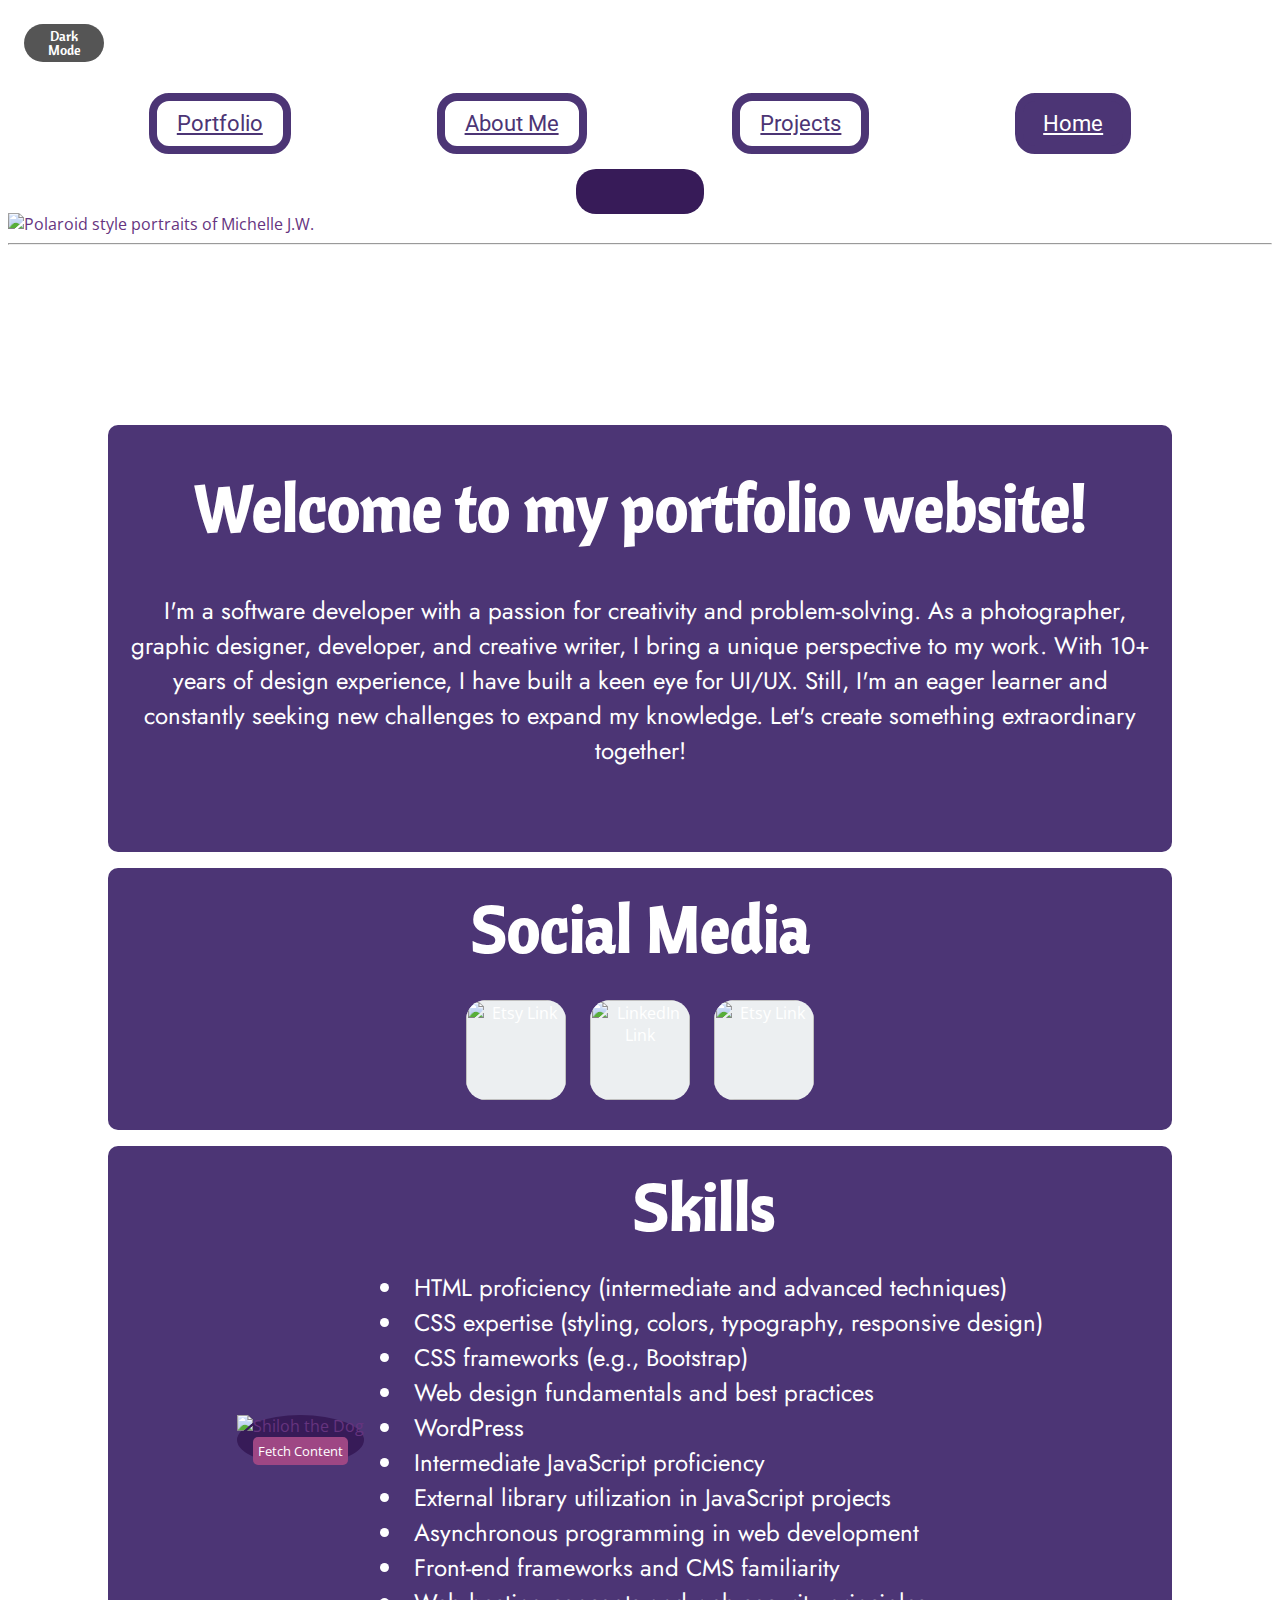
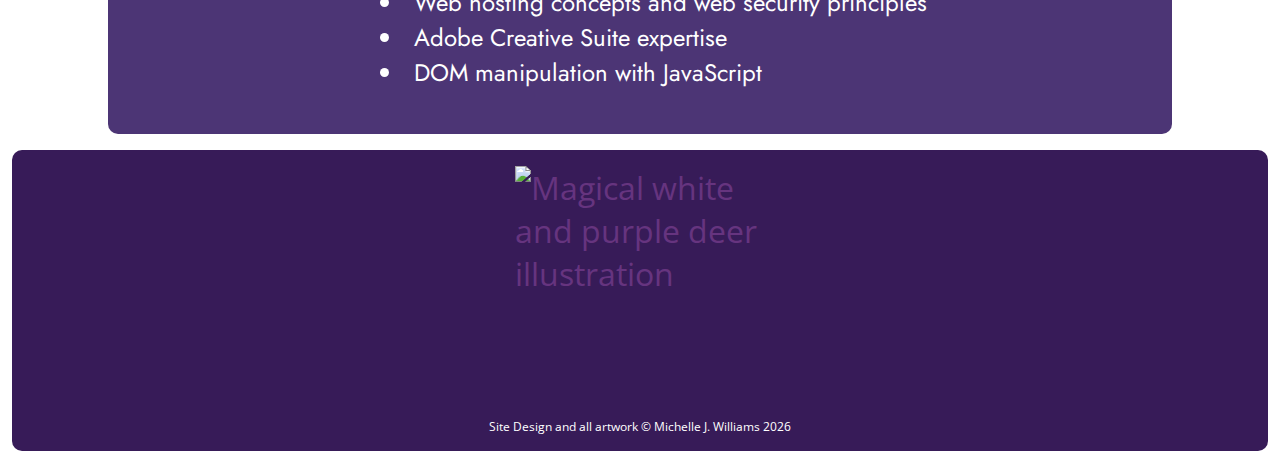
==== index.html @ 211bd22e "moved icons to folder + updated links" ====
<html>
<head>
  <title>Michelle J. Williams: Artistry & Design</title>
  <meta name="description" content="The diverse portfolio of Artist and Software Developer Michelle J. Williams.">
  
  <!-- CSS + Javascript -->
  
   <script src="./mywebsite/javascript/javascript.js"></script>
  <link rel="stylesheet" href="style.css">
  
<!-- Fonts -->

<link rel="preconnect" href="https://fonts.googleapis.com">
<link rel="preconnect" href="https://fonts.gstatic.com" crossorigin>
<link href="https://fonts.googleapis.com/css2?family=Cantora+One&family=Josefin+Sans:wght@500&family=Jost&family=Roboto:wght@500&family=Open+Sans:wght@500&family=Square+Peg&display=swap" rel="stylesheet">
<link href="https://fonts.googleapis.com/css2?family=Pacifico&display=swap" rel="stylesheet">

 <!-- Bootstrap-->

  <link href="https://cdn.jsdelivr.net/npm/bootstrap@5.3.0/dist/css/bootstrap.min.css" rel="stylesheet" integrity="sha384-9ndCyUaIbzAi2FUVXJi0CjmCapSmO7SnpJef0486qhLnuZ2cdeRhO02iuK6FUUVM" crossorigin="anonymous">
  
  <script src="https://cdn.jsdelivr.net/npm/bootstrap@5.3.0/dist/js/bootstrap.bundle.min.js" integrity="sha384-geWF76RCwLtnZ8qwWowPQNguL3RmwHVBC9FhGdlKrxdiJJigb/j/68SIy3Te4Bkz" crossorigin="anonymous"></script>
  
 <!-- Lodash -->
  
   <script src="https://cdn.jsdelivr.net/npm/lodash@4.17.21/lodash.min.js"></script>
  <script src="https://d3js.org/d3.v7.min.js"></script>

  <!--Favicon Links-->
<link rel="apple-touch-icon" sizes="180x180" href="/Icons/apple-touch-icon.png">
<link rel="icon" type="image/png" sizes="32x32" href="/Icons//favicon-32x32.png">
<link rel="icon" type="image/png" sizes="16x16" href="/Icons/favicon-16x16.png">
<link rel="manifest" href="/Icons/site.webmanifest">

</head>
  
 <body>
  <button id="darkModeToggle" class="btn btn-darkmode">Dark Mode</button>

  <nav class="nav nav-pills flex-column flex-sm-row">
  <a class="flex-sm-fill text-sm-center nav-link" href="Portfolio\portfolio.html">Portfolio</a>
  <a class="flex-sm-fill text-sm-center nav-link" href="About\about.html">About Me</a>
  <a class="flex-sm-fill text-sm-center nav-link" href="Projects\projects.html">Projects</a>
  <a class="flex-sm-fill text-sm-center nav-link active" aria-current="page" href="/index.html">Home</a>
</nav>

<div class="linetop"></div>

<br>
<br>

<img src="https://assets.codepen.io/10052609/MJW+Portfolio+Header.png" id="header-icon" alt="Polaroid style portraits of Michelle J.W." />
<hr>
<div class="h1-top fade-in">
Writer, Graphic Designer, 
<br>and UI/UX Developer
</div>
   
   <div class="grid-container">
     <div class="main1">
       <br>
       <div class="h3" id="h3">Welcome to my portfolio website!</div>
      <br>
     	<p>
I'm a software developer with a passion for creativity and problem-solving. As a photographer, graphic designer, developer, and creative writer, I bring a unique perspective to my work. With 10+ years of design experience, I have built a keen eye for UI/UX. Still, I'm an eager learner and constantly seeking new challenges to expand my knowledge. Let's create something extraordinary together!</p>
        <div class="typing-container"></div>

     </div>
    <div class="main2">
      <div class="h3" id="h3">Social Media</div>
      <br>
  <a href="https://www.etsy.com/shop/dearlydesignshop" target="_blank"><img src="https://assets.codepen.io/10052609/etsy-icon.png" alt="Etsy Link" width="100px" class="icon"/></a>

      <a href="https://www.linkedin.com/in/michelle-williams-6a0b3415b/" target="_blank"><img src="https://assets.codepen.io/10052609/linkedin-icon.png" alt="LinkedIn Link" width="100px" class="icon" /></a>
  
      <a href="https://www.instagram.com/DearlyDesignShop/" target="_blank"><img src="https://assets.codepen.io/10052609/instagram-icon.png" alt="Etsy Link" width="100px" class="icon"/></a>
     </div>
     <div class="main3">
      <div id="async-demo" class="async-demo">
  <img id="async-image" class="async-image" src="https://assets.codepen.io/10052609/shiloh-vector1.png" alt="Shiloh the Dog">
        <br>
  <button id="fetch-button" class="fetch-button">Fetch Content</button>
       </div>
       <div class="skills-list">
        <div id="h3">Skills</div>
        <ul>
  <li>HTML proficiency (intermediate and advanced techniques)</li>
  <li>CSS expertise (styling, colors, typography, responsive design)</li>
  <li>CSS frameworks (e.g., Bootstrap)</li>
  <li>Web design fundamentals and best practices</li>
  <li>WordPress</li>
  <li>Intermediate JavaScript proficiency</li>
  <li>External library utilization in JavaScript projects</li>
  <li>Asynchronous programming in web development</li>
  <li>Front-end frameworks and CMS familiarity</li>
  <li>Web hosting concepts and web security principles</li>
  <li>Adobe Creative Suite expertise</li>
  <li>DOM manipulation with JavaScript</li>
</ul>
       </div>
     </div>
<div class="footer">
   <img src="https://assets.codepen.io/10052609/WhiteDeer-TransBG-1.png" alt="Magical white and purple deer illustration" id="deer" />
  <span class="slide-in-text">
	<div id="h3">Thank you for visiting!</div>
     <br>
  </span>
  <div id="footer-copyright">Site Design and all artwork © Michelle J. Williams <script>document.write( new Date().getUTCFullYear() );</script>
    </div>
    </div>
   </div>
      
  </body>
</html>
---- style.css ----
/* Social Media Icons */

.icon {
  background-color: #ECEFF1;
  border-radius: 20%;
  transition: transform 0.3s ease-in-out;
  margin: 10px;
}

.icon:hover {
  transform: scale(1.1);
  background-color: #FB8C00;
  border-radius: 20%;
}

/* Nav Bar*/

.nav.nav-pills.flex-column.flex-sm-row {
  padding: 10px;
  margin: 0px;
  display: flex;
  flex-direction: row;
  justify-content: space-evenly;
  border-radius: 10px;
  font-size: 22px;
  font-family: "Roboto", sans-serif;
}

.nav-link {
  color: #4C3575 !important;
  border: 8px solid #4C3575 !important;
  border-radius: 20px;
  padding: 10px 20px;
  margin: 5px 15px;
}

.nav-link:hover {
  color: #fff !important;
  background-color: #4C3575;
  border-color: #4C3575;
  transition: background-color 300ms ease-in-out;
}

.nav-link.active {
  color: #fff !important;
  background-color: #4C3575 !important;
  border-color: #4C3575 !important;
  transition: color 300ms ease-in-out, background-color 300ms ease-in-out;
}

.nav-link.active:hover {
  background-color: #FB8C00 !important;
  border-color: #FB8C00 !important;
}

/*Footer Image*/

.rounded-image {
  border-radius: 70%;
}

/* Flex Box */

.grid-container {
  display: flex;
  flex-wrap: wrap;
  flex-direction: column;
  align-items: stretch;
  gap: 0.5rem;
  margin-top: 0.5rem;
  justify-content: flex-start;
}

.main1,
.main2 {
  flex: 1;
  padding: 20px;
  justify-content: center;
  align-items: center;
  text-align: center;
  border-radius: 10px;
  background-color: #4C3575;
  margin: 0.25rem;
  margin-left: 100px;
  margin-right: 100px;
}

.main3 {
  display: flex;
  flex: 1;
  flex-wrap: wrap;
  padding: 20px;
  border-radius: 10px;
  background-color: #4C3575;
  margin: 0.25rem;
  justify-content: center;
  margin-left: 100px;
  margin-right: 100px;
}


.footer {
  flex: 1;
  align-items: center;
  justify-content: center;
  padding: 20px;
  border-radius: 10px;
  background-color: #371B58;
  margin: 0.25rem;
  font-size: 2rem;
  padding: 1rem;
}

#footer-copyright {
  font-size: 0.75rem;
  color: #FFF;
  text-align: center;
}

/* Main Class Attributes */

.h2 {
  text-align: center;
  font-family: "Cantora One", sans-serif;
  color: #FB8C00;
  padding: 0px;
  font-size: 18px;
  animation: fade-in-right 1.5s forwards;
  margin: 0;
}


@keyframes fade-in-right {
  0% {
    transform: translateX(-10%);
    opacity: 0;
  }

  100% {
    transform: translateX(0);
    opacity: 1;
  }
}

#h3 {
  font-size: 4rem;
  font-weight: bold;
  font-family: "Cantora One", sans-serif;
  text-align: center;
  color: #FFF;
}

ul {
  color: #FFF;
  text-indent: 10px;
  font-size: 1.5rem;
  justify-content: left;
  font-family: 'Jost', sans-serif;
}

p {
  color: #FFF;
  text-indent: 10px;
  font-size: 1.5rem;
  text-align: center;
  align-items: center;
  justify-content: center;
  font-family: 'Jost', sans-serif;
}


button {
  background-color: #d27685;
  font-family: "Cantora One", sans-serif;
  border: none;
  padding: 10px;
  width: 80px;
}

body {
  background-color: white;
  color: #66347f;
  font-family: "Open Sans", sans-serif;
  transition: background-color 0.3s ease-in-out;
}

a:link {
  color: white;
}

a:visited {
  color: #d27685;
}

.header {
  display: flex;
  flex: 2;
  align-items: center;
  text-align: center;
  justify-content: center;
  margin-top: 0;
}

.header img {
  width: 25%;
  margin-right: 1px;
  margin-top: 0;
}

#profile-heading {
  opacity: 1;
  transition: opacity 1.0s ease-in-out;
  color: black;
}

#profile-heading.animate {
  opacity: 1;
  color: #FB8C00;
  transition: opacity 1.0s ease-in-out, color 0.5s ease-in-out 0.2s;
}

/* Dark Mode CSS */

button#darkModeToggle.btn.btn-darkmode {
  background-color: #555;
  color: #fff;
  border-radius: 20px;
  padding: 5px 15px;
  font-size: 14px;
  line-height: 1;
  margin: 1rem;
}

button#darkModeToggle.btn.btn-darkmode.dark-mode {
  background-color: #f8f9fa;
  color: #000;
}

#darkModeToggle {
  background-color: #FFFFFF;
  border: none;
  cursor: pointer;
  padding: 10px;
  transition: background-color 0.3s ease-in-out;
}

.dark-mode {
  background-color: #222222;
  color: #FFF;
}

.dark-mode #darkModeToggle {
  background-color: #222222;
}

h1, h2, h3, p {
  transition: color 0.5s ease-in-out;
}

.dark-mode #profile-heading {
  color: #FFF;
}

.dark-mode #profile-heading.animate {
  opacity: 1;
  color: #FB8C00; 
  transition: opacity 1.0s ease-in-out, color 1.0s ease-in-out;
}

.dark-mode h1, .dark-mode h2, .dark-mode h3, .dark-mode p {
  color: #FFFFFF;
}

button#darkModeToggle.btn.btn-darkmode:hover {
  box-shadow: 0 0 10px #FB8C00;
  transition: box-shadow 0.5s ease-in-out;
}

/* Header Line */

.linetop {
  width: 10%;
  height: 5%;
  border-radius: 20px;
  background: #371B58;
  position: absolute;
  left: 50%;
  transform: translateX(-50%);
  animation: expandLine 1s linear forwards;
}

.linebottom {
  width: 10px;
  height: 20px;
  border-radius: 20px;
  background-color: rgba(158, 71, 132);
  position: absolute;
  left: 50%;
  transform: translateX(-50%);
  animation: expandLine 1s linear forwards;
}

@keyframes expandLine {
  0% {
    width: 10px;
  }
  100% {
    width: calc(100% - 20px);
  }
}

/*Header Text Animation*/

.h1-top {
  z-index: 1;
  color: #371B58;
  text-align: center;
  white-space: normal;
  padding: 1rem;
  font-family: 'Oooh Baby', cursive;
  font-size: 4rem;
  opacity: 0;
  transform: translateY(-20px);
  animation: fade-in 3s forwards;
  line-height: 4rem; 
}

@keyframes fade-in {
  from {
    opacity: 0;
    transform: translateY(-20px);
  }
  to {
    opacity: 1;
    transform: translateY(0);
  }
}

/*Item Slide*/

.slide-in-text {
  opacity: 0;
  transform: translateX(-50%);
  transition: opacity 1s ease-in-out, transform 1s ease-in-out;
}

.slide-in-text.active {
  opacity: 1;
  transform: translateX(0);
}


/*Typing Container*/

.typing-container {
  font-size: 22px;
  font-family: Oooh Baby, sans-serif;
  border: 0px;
  padding: 10px;
  width: 600px;
  margin: 20px auto;
  text-align: center;
  color: #FFF;
}

/*Media Queries*/

@media (max-width: 1024px) {
  .grid-container {
    flex-direction: column;
  }

  .main1, .main2 {
    width: 100%;
  }

  .aside-one {
    margin-top: 1rem;
  }
}

@media (max-width: 768px) {
  .main, .aside-one {
    width: 100%;
    flex-direction: column;
  }

  .nav-pills {
    text-align: center;
  }
}

/* Quote Generator */

#deer {
  margin: 0 auto;
  max-width: 250px;
  max-height: auto;
  display: block;
}

/* Fetch Asynchronous Pup */

.async-demo {
  align-items: center;
  margin: auto 0;
  background-color: #371B58;
  text-align: center;
  border-radius: 75%;
  max-width: 250px;
  height: auto;
}

.async-image {
  max-width: 100%;
  height: auto;
  transition: opacity 0.3s ease-in-out;
}

.fetch-button {
  background-color: #9e4784;
  color: white;
  font-family: "Open Sans", sans-serif;
  padding: 5px;
  border: none;
  border-radius: 5px;
  cursor: pointer;
  transition: background-color 0.3s ease-in-out;
  width: auto;
}

.fetch-button:hover {
  background-color: #FB8C00;
}

/* Media Queries */

@media (max-width: 1024px) {
  .grid-container {
    flex-direction: column;
  }

  .main1, .main2 {
    width: 100%;
  }

  .aside-one {
    margin-top: 1rem;
  }
  
  * {
    word-wrap: break-word;
  }
}

@media (max-width: 768px) {
  .grid-container {
    max-width: 100%;
  }

  .nav.nav-pills.flex-column.flex-sm-row {
    font-size: 18px;
  }
  
  * {
    word-wrap: break-word;
  }

}
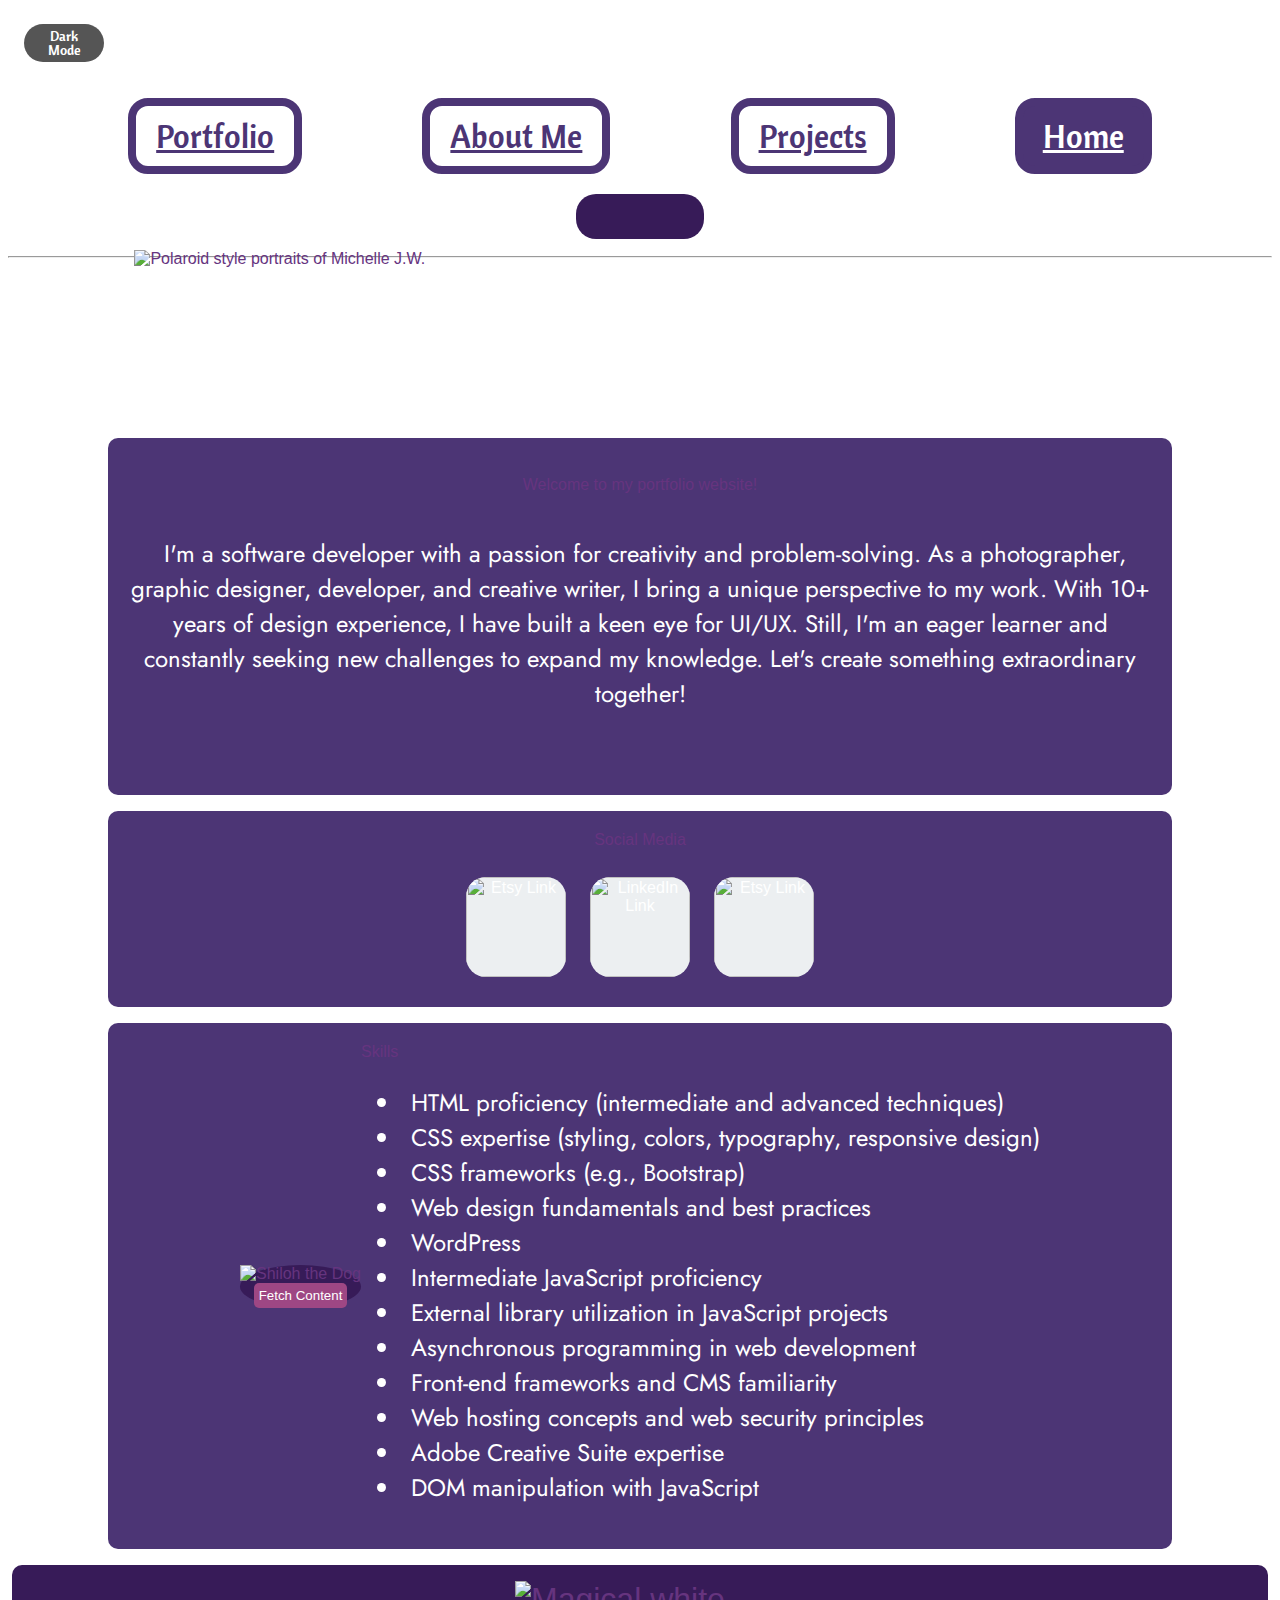
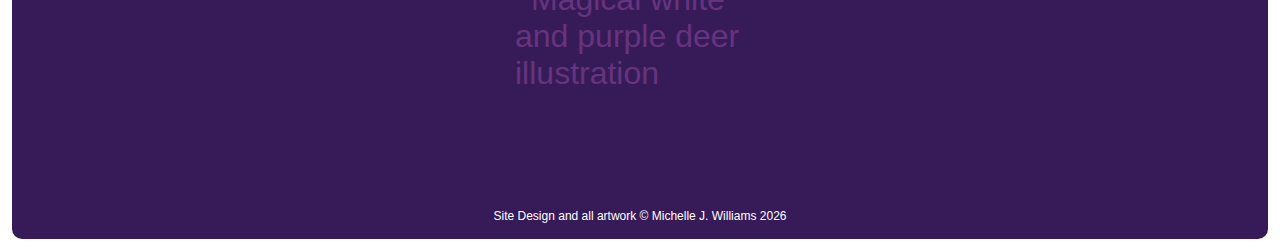
==== commit 28be9b8a: "updated h3 footer text ID" ====
--- a/index.html
+++ b/index.html
@@ -5,15 +5,14 @@
   
   <!-- CSS + Javascript -->
   
-   <script src="./mywebsite/javascript/javascript.js"></script>
+   <script src="/script.js"></script>
   <link rel="stylesheet" href="style.css">
   
 <!-- Fonts -->
 
 <link rel="preconnect" href="https://fonts.googleapis.com">
 <link rel="preconnect" href="https://fonts.gstatic.com" crossorigin>
-<link href="https://fonts.googleapis.com/css2?family=Cantora+One&family=Josefin+Sans:wght@500&family=Jost&family=Roboto:wght@500&family=Open+Sans:wght@500&family=Square+Peg&display=swap" rel="stylesheet">
-<link href="https://fonts.googleapis.com/css2?family=Pacifico&display=swap" rel="stylesheet">
+<link href="https://fonts.googleapis.com/css2?family=Cantora+One&family=Josefin+Sans:wght@500&family=Jost&family=Oooh+Baby&family=Square+Peg&display=swap" rel="stylesheet">
 
  <!-- Bootstrap-->
 
@@ -38,10 +37,10 @@
   <button id="darkModeToggle" class="btn btn-darkmode">Dark Mode</button>
 
   <nav class="nav nav-pills flex-column flex-sm-row">
-  <a class="flex-sm-fill text-sm-center nav-link" href="Portfolio\portfolio.html">Portfolio</a>
-  <a class="flex-sm-fill text-sm-center nav-link" href="About\about.html">About Me</a>
-  <a class="flex-sm-fill text-sm-center nav-link" href="Projects\projects.html">Projects</a>
-  <a class="flex-sm-fill text-sm-center nav-link active" aria-current="page" href="/index.html">Home</a>
+  <a class="flex-sm-fill text-sm-center nav-link" href="https://michellejw13.github.io/MJW-Portfolio/Portfolio/portfolio.html">Portfolio</a>
+  <a class="flex-sm-fill text-sm-center nav-link" href="https://michellejw13.github.io/MJW-Portfolio/About/about.html">About Me</a>
+  <a class="flex-sm-fill text-sm-center nav-link" href="https://michellejw13.github.io/MJW-Portfolio/Projects/projects.html">Projects</a>
+  <a class="flex-sm-fill text-sm-center nav-link active" aria-current="page" href="https://michellejw13.github.io/MJW-Portfolio/index.html">Home</a>
 </nav>
 
 <div class="linetop"></div>
@@ -49,7 +48,7 @@
 <br>
 <br>
 
-<img src="https://assets.codepen.io/10052609/MJW+Portfolio+Header.png" id="header-icon" alt="Polaroid style portraits of Michelle J.W." />
+<img src="https://assets.codepen.io/10052609/MJW+Portfolio+Header_1.png" id="header-icon" alt="Polaroid style portraits of Michelle J.W." />
 <hr>
 <div class="h1-top fade-in">
 Writer, Graphic Designer, 
@@ -102,7 +101,7 @@
 <div class="footer">
    <img src="https://assets.codepen.io/10052609/WhiteDeer-TransBG-1.png" alt="Magical white and purple deer illustration" id="deer" />
   <span class="slide-in-text">
-	<div id="h3">Thank you for visiting!</div>
+	<div id="h3-footer">Thank you for visiting!</div>
      <br>
   </span>
   <div id="footer-copyright">Site Design and all artwork © Michelle J. Williams <script>document.write( new Date().getUTCFullYear() );</script>
--- a/style.css
+++ b/style.css
@@ -16,14 +16,14 @@
 /* Nav Bar*/
 
 .nav.nav-pills.flex-column.flex-sm-row {
-  padding: 10px;
+  padding: 15px;
   margin: 0px;
   display: flex;
   flex-direction: row;
   justify-content: space-evenly;
-  border-radius: 10px;
-  font-size: 22px;
-  font-family: "Roboto", sans-serif;
+  border-radius: 15px;
+  font-size: 2rem;
+  font-family: 'Cantora One', sans-serif;
 }
 
 .nav-link {
@@ -142,7 +142,7 @@
   }
 }
 
-#h3 {
+#h3-footer {
   font-size: 4rem;
   font-weight: bold;
   font-family: "Cantora One", sans-serif;
@@ -190,6 +190,27 @@
 
 a:visited {
   color: #d27685;
+}
+
+/* Header Attributes */
+
+#header-icon {
+  display: flex;
+  max-width: 80%;
+  margin: auto;
+  transform: translateY(20px);
+  animation: fade-in-from-bottom 1s forwards;
+}
+
+@keyframes fade-in-from-bottom {
+  from {
+    opacity: 0;
+    transform: translateY(20px);
+  }
+  to {
+    opacity: 1;
+    transform: translateY(0); 
+  }
 }
 
 .header {
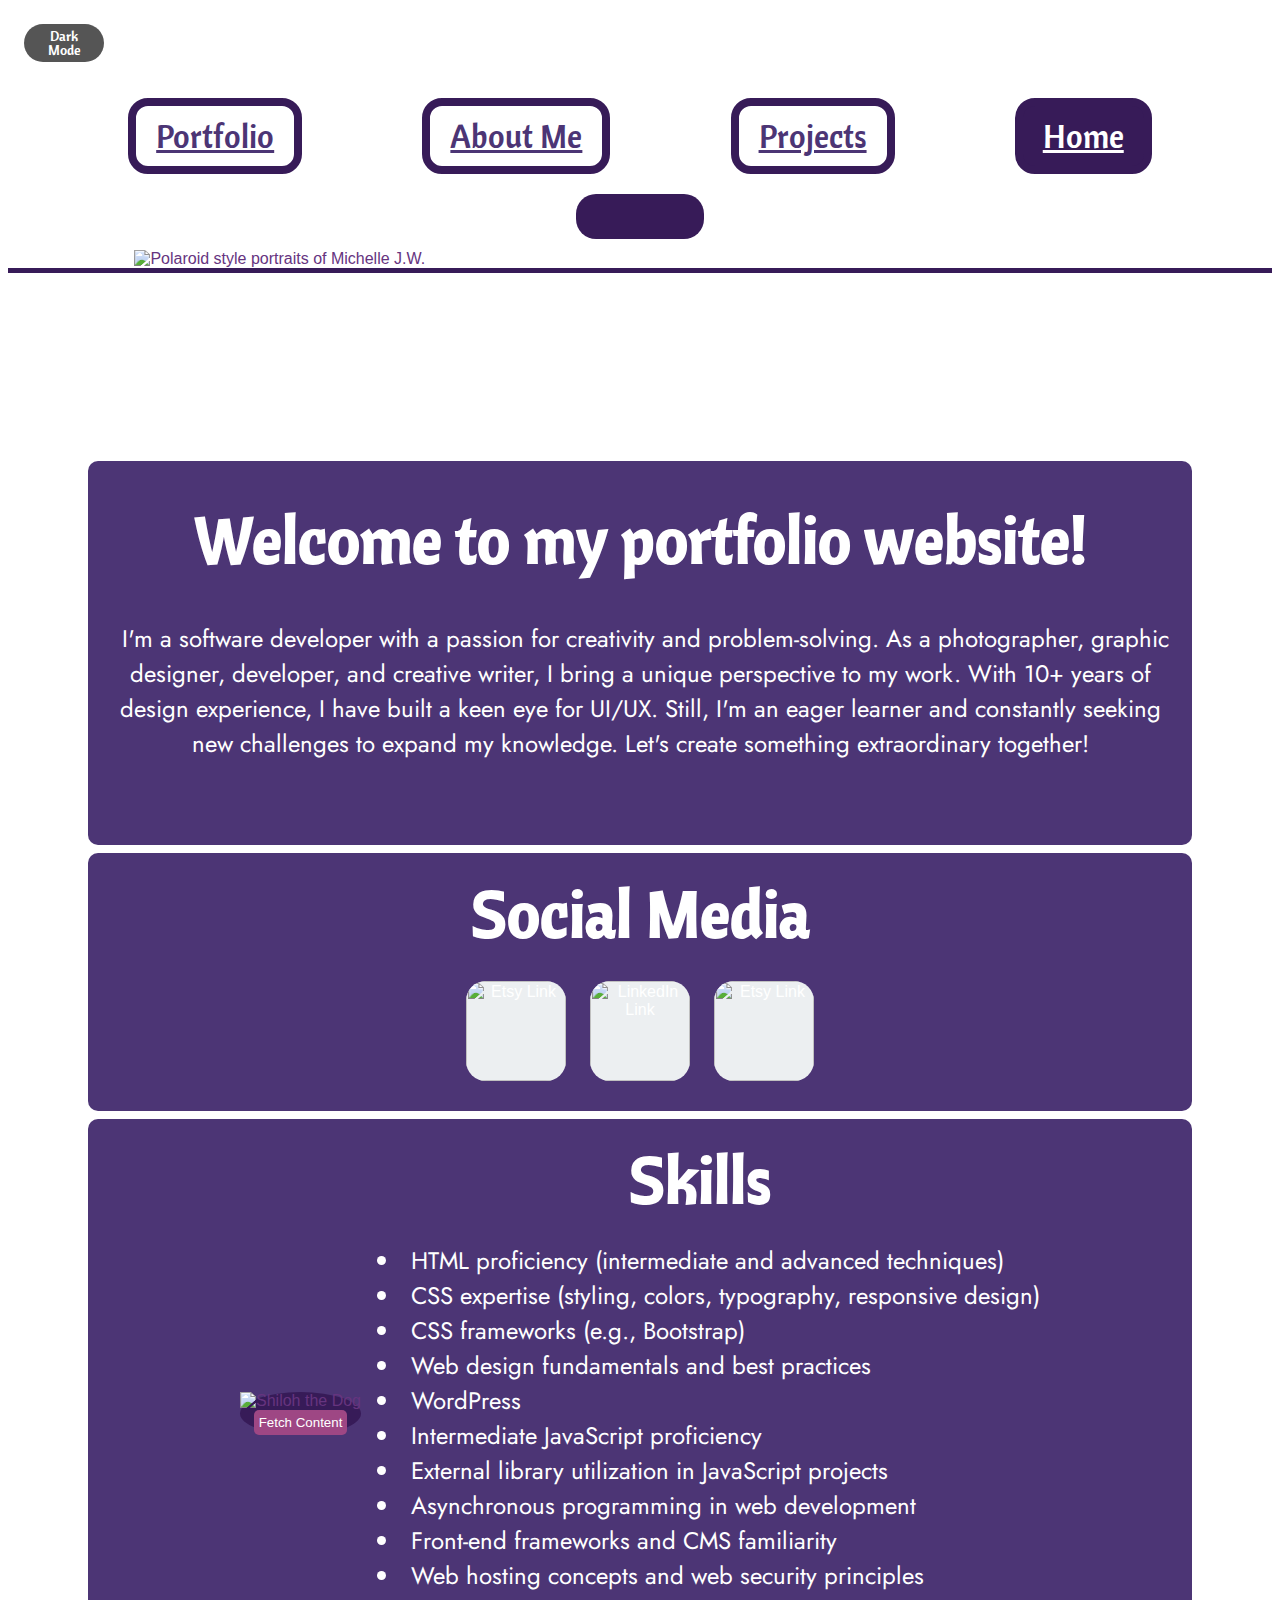
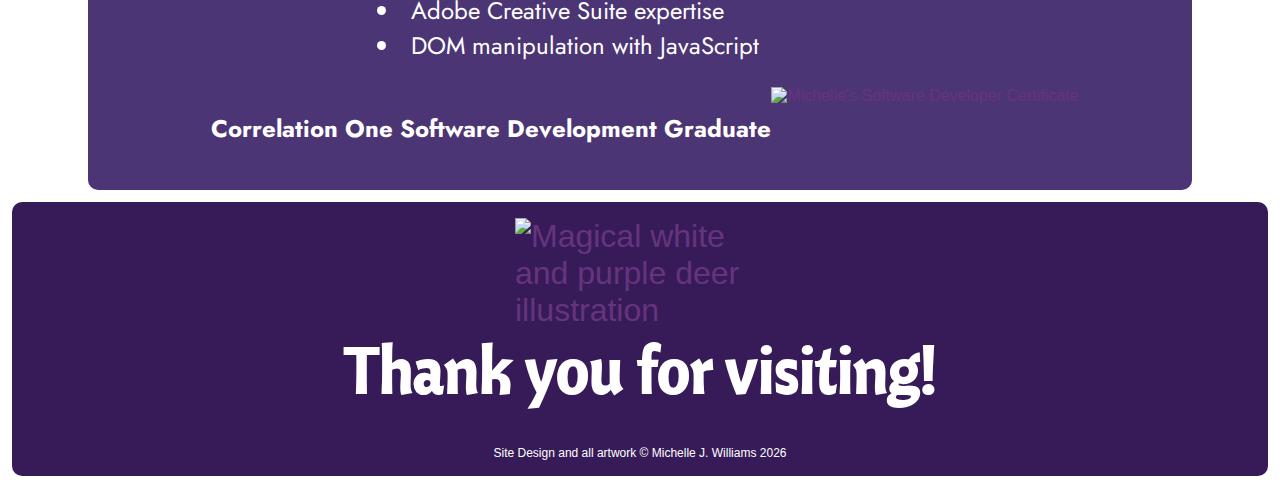
==== commit 5b573fa8: "javascript path test" ====
--- a/index.html
+++ b/index.html
@@ -5,7 +5,7 @@
   
   <!-- CSS + Javascript -->
   
-   <script src="/script.js"></script>
+  <script src="/script.js"></script>
   <link rel="stylesheet" href="style.css">
   
 <!-- Fonts -->
@@ -97,13 +97,19 @@
   <li>DOM manipulation with JavaScript</li>
 </ul>
        </div>
+       <br>
+       <hr>
+       <p><strong>Correlation One Software Development Graduate</strong></p>
+       <br>
+       <img src="https://assets.codepen.io/10052609/SOFTWARE-DEVELOPMENT-CERTIFICATE.jpg" id="cert-img" alt="Michelle's Software Developer Certificate" />
      </div>
+
 <div class="footer">
    <img src="https://assets.codepen.io/10052609/WhiteDeer-TransBG-1.png" alt="Magical white and purple deer illustration" id="deer" />
-  <span class="slide-in-text">
+
 	<div id="h3-footer">Thank you for visiting!</div>
      <br>
-  </span>
+  
   <div id="footer-copyright">Site Design and all artwork © Michelle J. Williams <script>document.write( new Date().getUTCFullYear() );</script>
     </div>
     </div>
--- a/style.css
+++ b/style.css
@@ -28,7 +28,7 @@
 
 .nav-link {
   color: #4C3575 !important;
-  border: 8px solid #4C3575 !important;
+  border: 8px solid #371B58 !important;
   border-radius: 20px;
   padding: 10px 20px;
   margin: 5px 15px;
@@ -36,15 +36,15 @@
 
 .nav-link:hover {
   color: #fff !important;
-  background-color: #4C3575;
+  background-color: #371B58;
   border-color: #4C3575;
   transition: background-color 300ms ease-in-out;
 }
 
 .nav-link.active {
   color: #fff !important;
-  background-color: #4C3575 !important;
-  border-color: #4C3575 !important;
+  background-color: #371B58 !important;
+  border-color: #371B58 !important;
   transition: color 300ms ease-in-out, background-color 300ms ease-in-out;
 }
 
@@ -80,9 +80,8 @@
   text-align: center;
   border-radius: 10px;
   background-color: #4C3575;
-  margin: 0.25rem;
-  margin-left: 100px;
-  margin-right: 100px;
+  margin-right: 5rem;
+  margin-left: 5rem;
 }
 
 .main3 {
@@ -92,10 +91,9 @@
   padding: 20px;
   border-radius: 10px;
   background-color: #4C3575;
-  margin: 0.25rem;
   justify-content: center;
-  margin-left: 100px;
-  margin-right: 100px;
+  margin-right: 5rem;
+  margin-left: 5rem;
 }
 
 
@@ -119,6 +117,13 @@
 
 /* Main Class Attributes */
 
+hr {
+  border: none; 
+  height: 5px;
+  background-color: #371B58; 
+  margin: 20px 0; 
+}
+
 .h2 {
   text-align: center;
   font-family: "Cantora One", sans-serif;
@@ -142,7 +147,7 @@
   }
 }
 
-#h3-footer {
+#h3-footer, .h3, #h3 {
   font-size: 4rem;
   font-weight: bold;
   font-family: "Cantora One", sans-serif;
@@ -238,6 +243,10 @@
   opacity: 1;
   color: #FB8C00;
   transition: opacity 1.0s ease-in-out, color 0.5s ease-in-out 0.2s;
+}
+
+#cert-img {
+  max-width: 70%;
 }
 
 /* Dark Mode CSS */
@@ -295,6 +304,10 @@
 button#darkModeToggle.btn.btn-darkmode:hover {
   box-shadow: 0 0 10px #FB8C00;
   transition: box-shadow 0.5s ease-in-out;
+}
+
+.dark-mode .nav-link {
+  color: white !important;
 }
 
 /* Header Line */
@@ -374,14 +387,14 @@
 /*Typing Container*/
 
 .typing-container {
-  font-size: 22px;
+  font-size: 1.5rem;
   font-family: Oooh Baby, sans-serif;
   border: 0px;
   padding: 10px;
   width: 600px;
   margin: 20px auto;
   text-align: center;
-  color: #FFF;
+  color: #FFF !important;
 }
 
 /*Media Queries*/
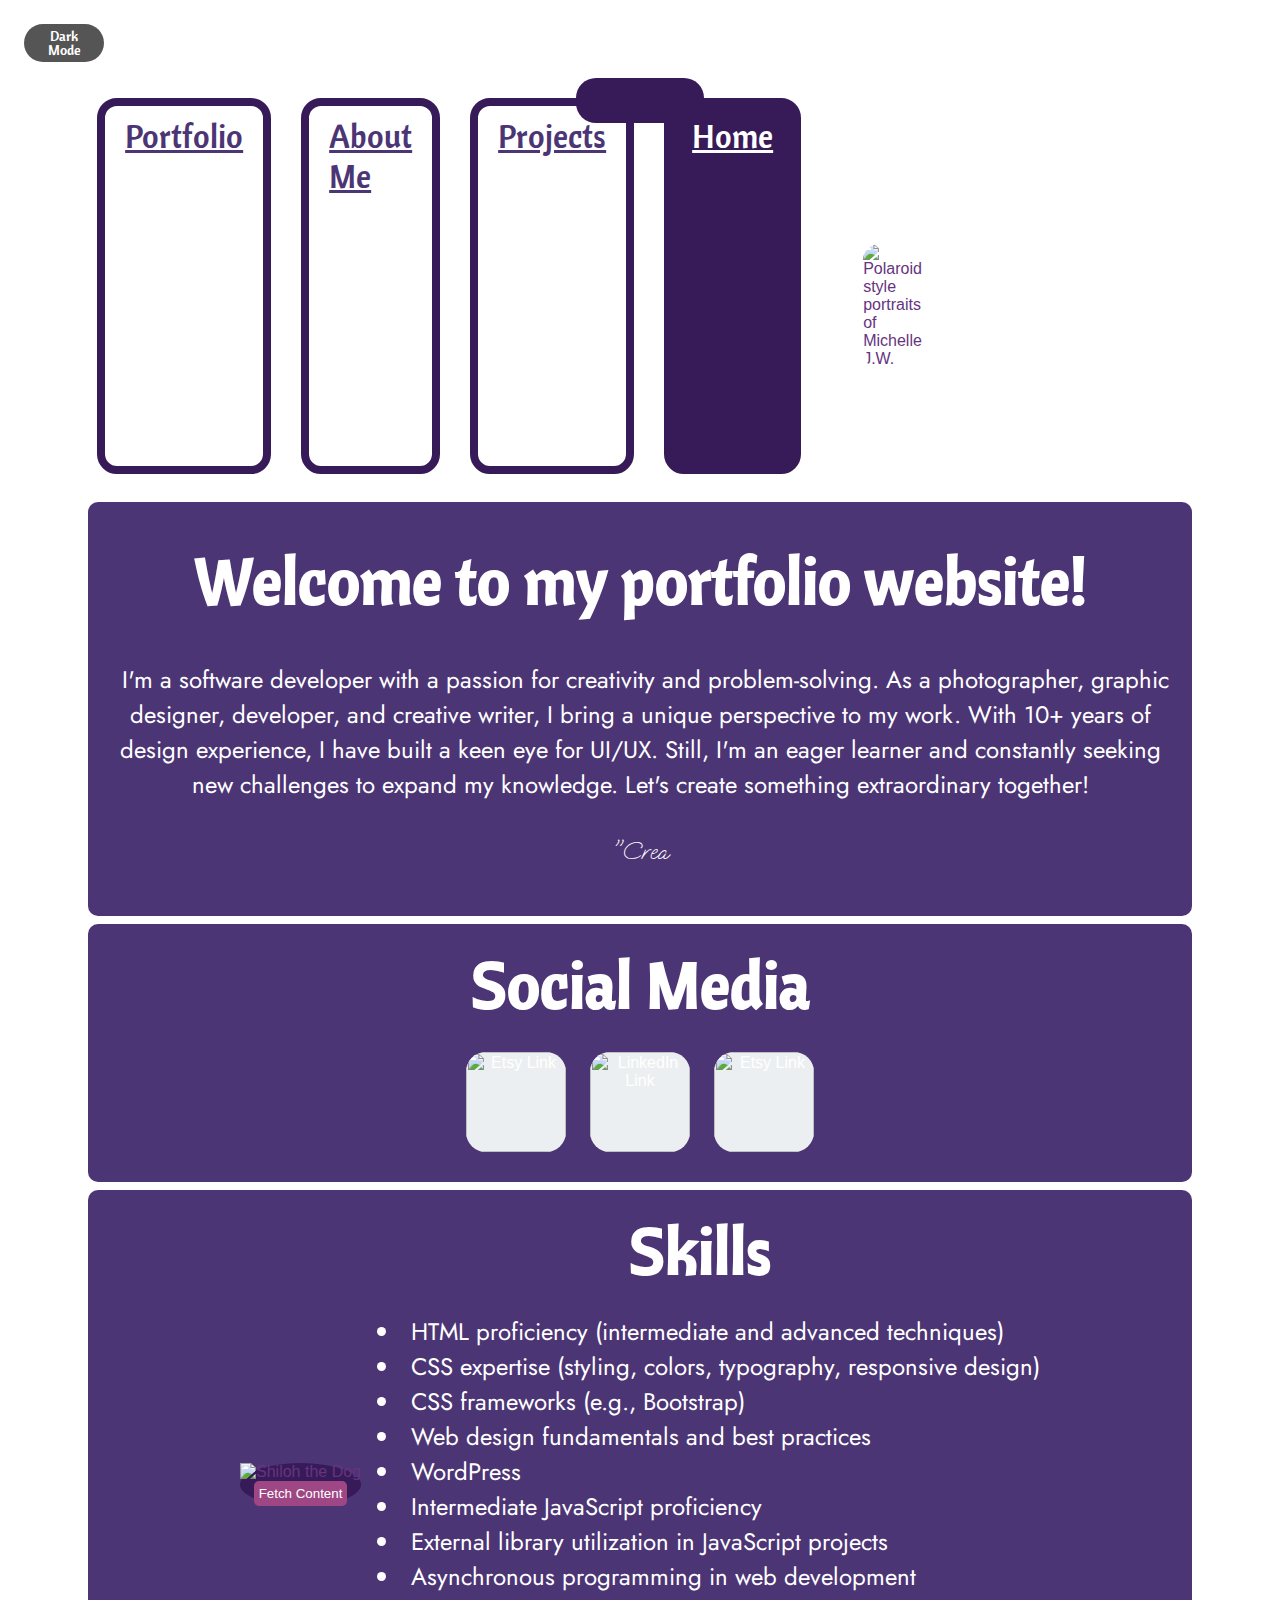
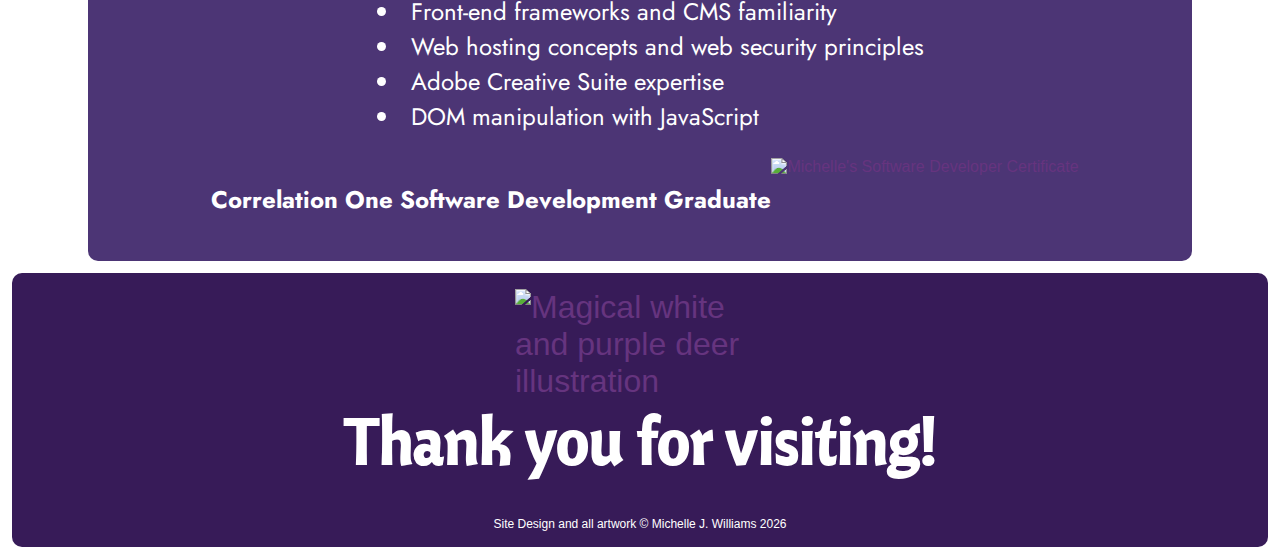
==== commit 855c90ea: "Replaced Header image + added border radius" ====
--- a/index.html
+++ b/index.html
@@ -5,7 +5,7 @@
   
   <!-- CSS + Javascript -->
   
-  <script src="/script.js"></script>
+  <script src="script.js"></script>
   <link rel="stylesheet" href="style.css">
   
 <!-- Fonts -->
@@ -36,6 +36,8 @@
  <body>
   <button id="darkModeToggle" class="btn btn-darkmode">Dark Mode</button>
 
+  <div class="page-top">
+
   <nav class="nav nav-pills flex-column flex-sm-row">
   <a class="flex-sm-fill text-sm-center nav-link" href="https://michellejw13.github.io/MJW-Portfolio/Portfolio/portfolio.html">Portfolio</a>
   <a class="flex-sm-fill text-sm-center nav-link" href="https://michellejw13.github.io/MJW-Portfolio/About/about.html">About Me</a>
@@ -44,16 +46,18 @@
 </nav>
 
 <div class="linetop"></div>
-
 <br>
 <br>
-
-<img src="https://assets.codepen.io/10052609/MJW+Portfolio+Header_1.png" id="header-icon" alt="Polaroid style portraits of Michelle J.W." />
+<img src="https://assets.codepen.io/10052609/MJW+Portfolio+Header+%282%29.png" id="header-icon" alt="Polaroid style portraits of Michelle J.W." />
 <hr>
 <div class="h1-top fade-in">
 Writer, Graphic Designer, 
 <br>and UI/UX Developer
 </div>
+
+</div>
+
+</body>
    
    <div class="grid-container">
      <div class="main1">
--- a/style.css
+++ b/style.css
@@ -60,6 +60,13 @@
 }
 
 /* Flex Box */
+
+.page-top {
+  display: flex;
+  justify-content: center;
+  margin-right: 5rem;
+  margin-left: 5rem;
+}
 
 .grid-container {
   display: flex;
@@ -205,6 +212,8 @@
   margin: auto;
   transform: translateY(20px);
   animation: fade-in-from-bottom 1s forwards;
+  padding: 2rem;
+  border-radius: 3rem;
 }
 
 @keyframes fade-in-from-bottom {
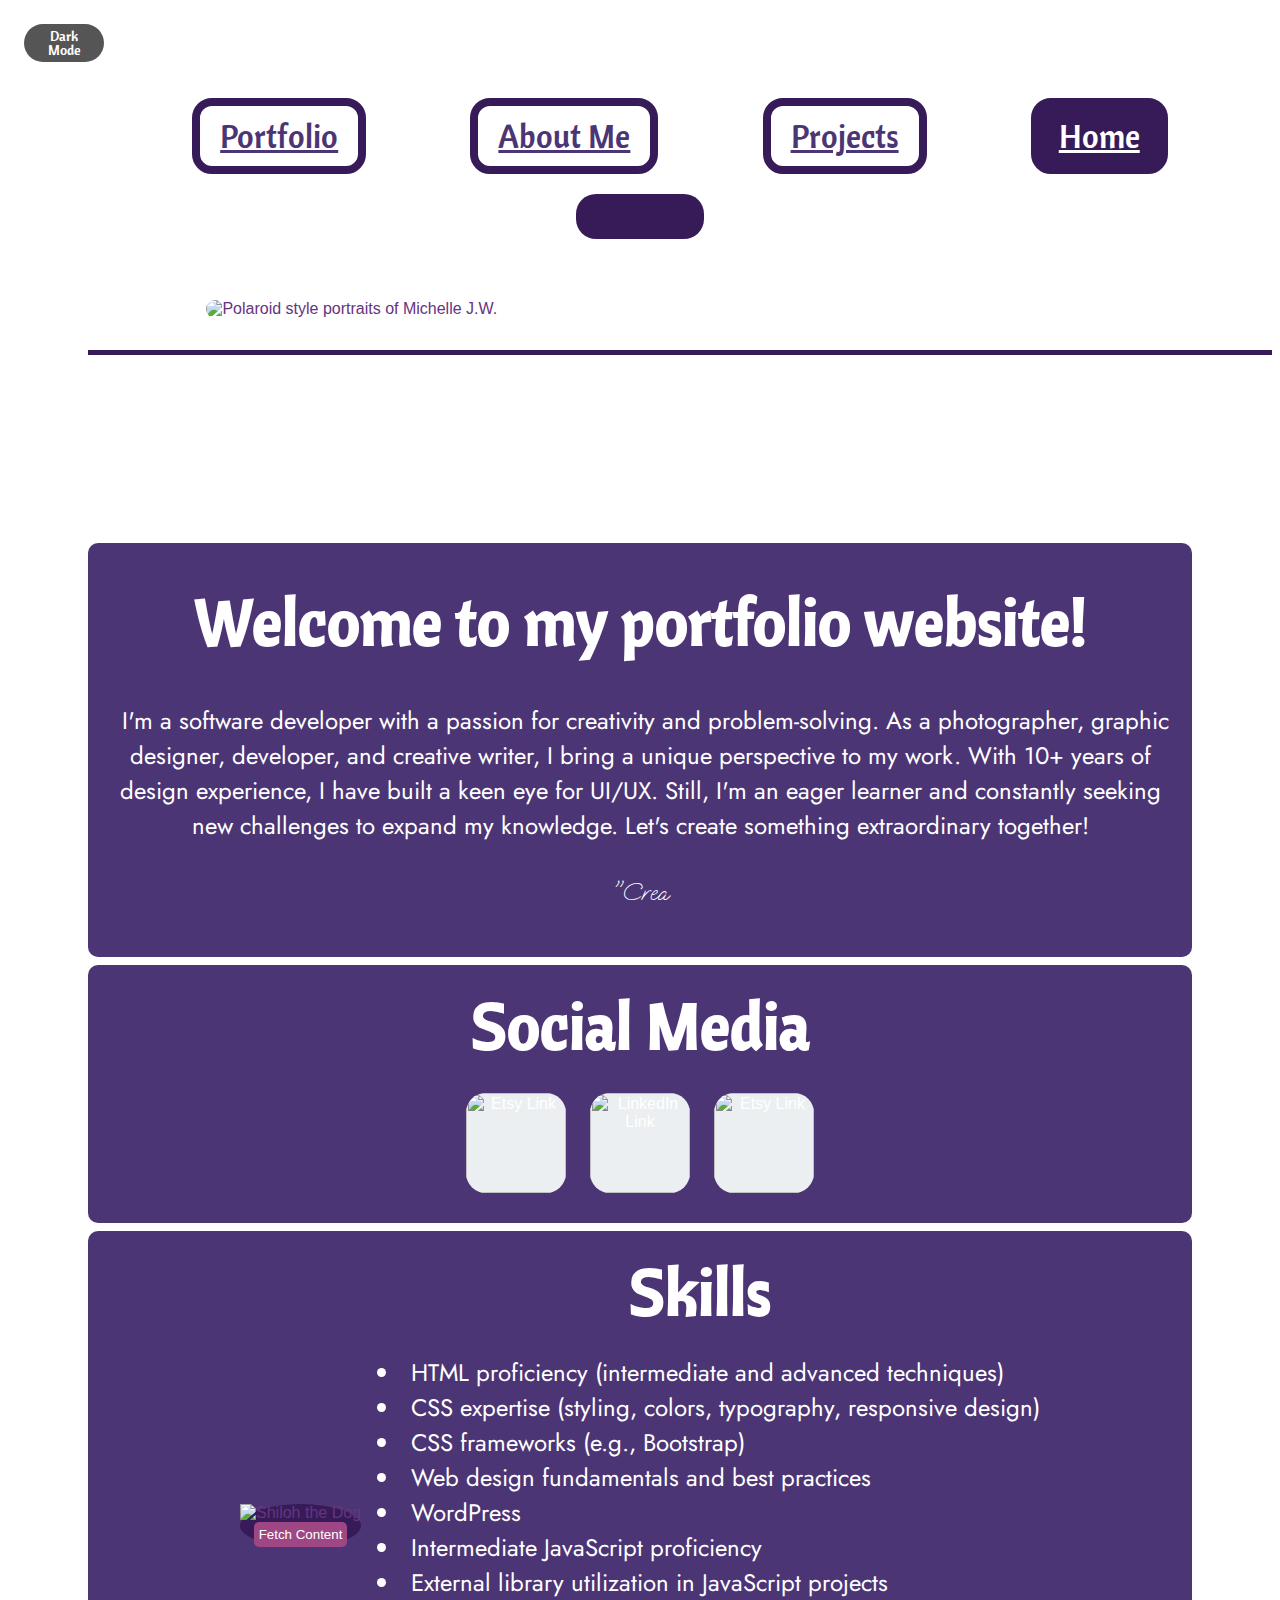
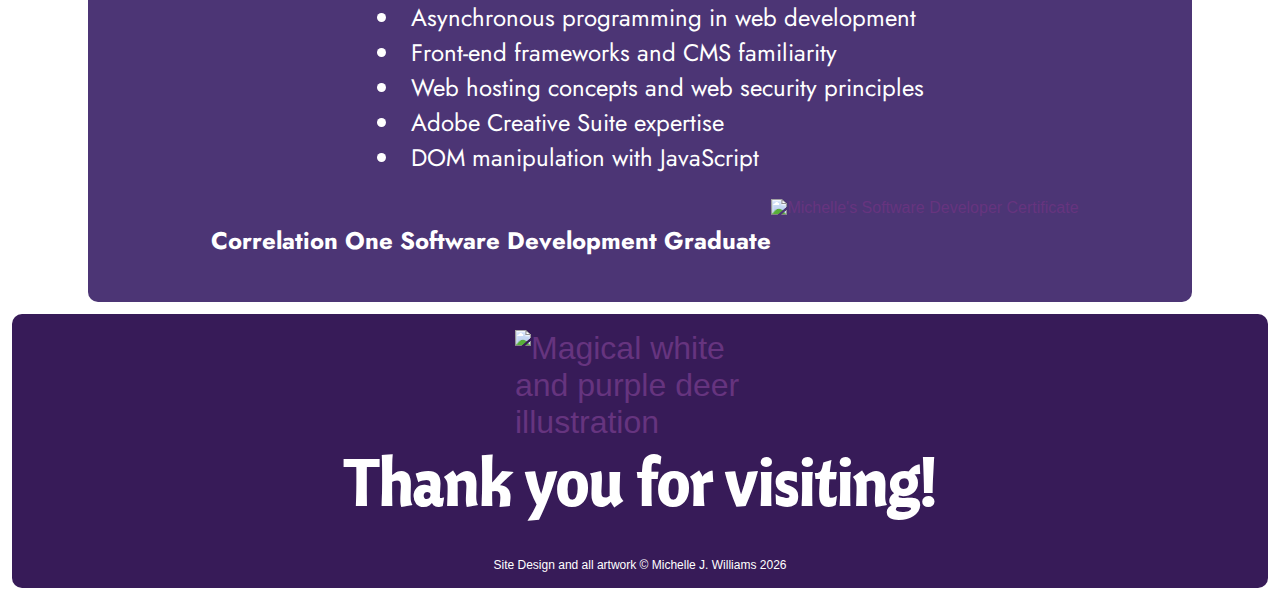
==== commit e2f70573: "added new certificate image" ====
--- a/index.html
+++ b/index.html
@@ -46,6 +46,7 @@
 </nav>
 
 <div class="linetop"></div>
+<br>
 <br>
 <br>
 <img src="https://assets.codepen.io/10052609/MJW+Portfolio+Header+%282%29.png" id="header-icon" alt="Polaroid style portraits of Michelle J.W." />
@@ -105,7 +106,7 @@
        <hr>
        <p><strong>Correlation One Software Development Graduate</strong></p>
        <br>
-       <img src="https://assets.codepen.io/10052609/SOFTWARE-DEVELOPMENT-CERTIFICATE.jpg" id="cert-img" alt="Michelle's Software Developer Certificate" />
+       <img src="https://assets.codepen.io/10052609/WATERMARKED-SOFTWARECERTIFICATE.jpg" id="cert-img" alt="Michelle's Software Developer Certificate" />
      </div>
 
 <div class="footer">
--- a/style.css
+++ b/style.css
@@ -62,9 +62,7 @@
 /* Flex Box */
 
 .page-top {
-  display: flex;
-  justify-content: center;
-  margin-right: 5rem;
+  margin: 0 auto;
   margin-left: 5rem;
 }
 
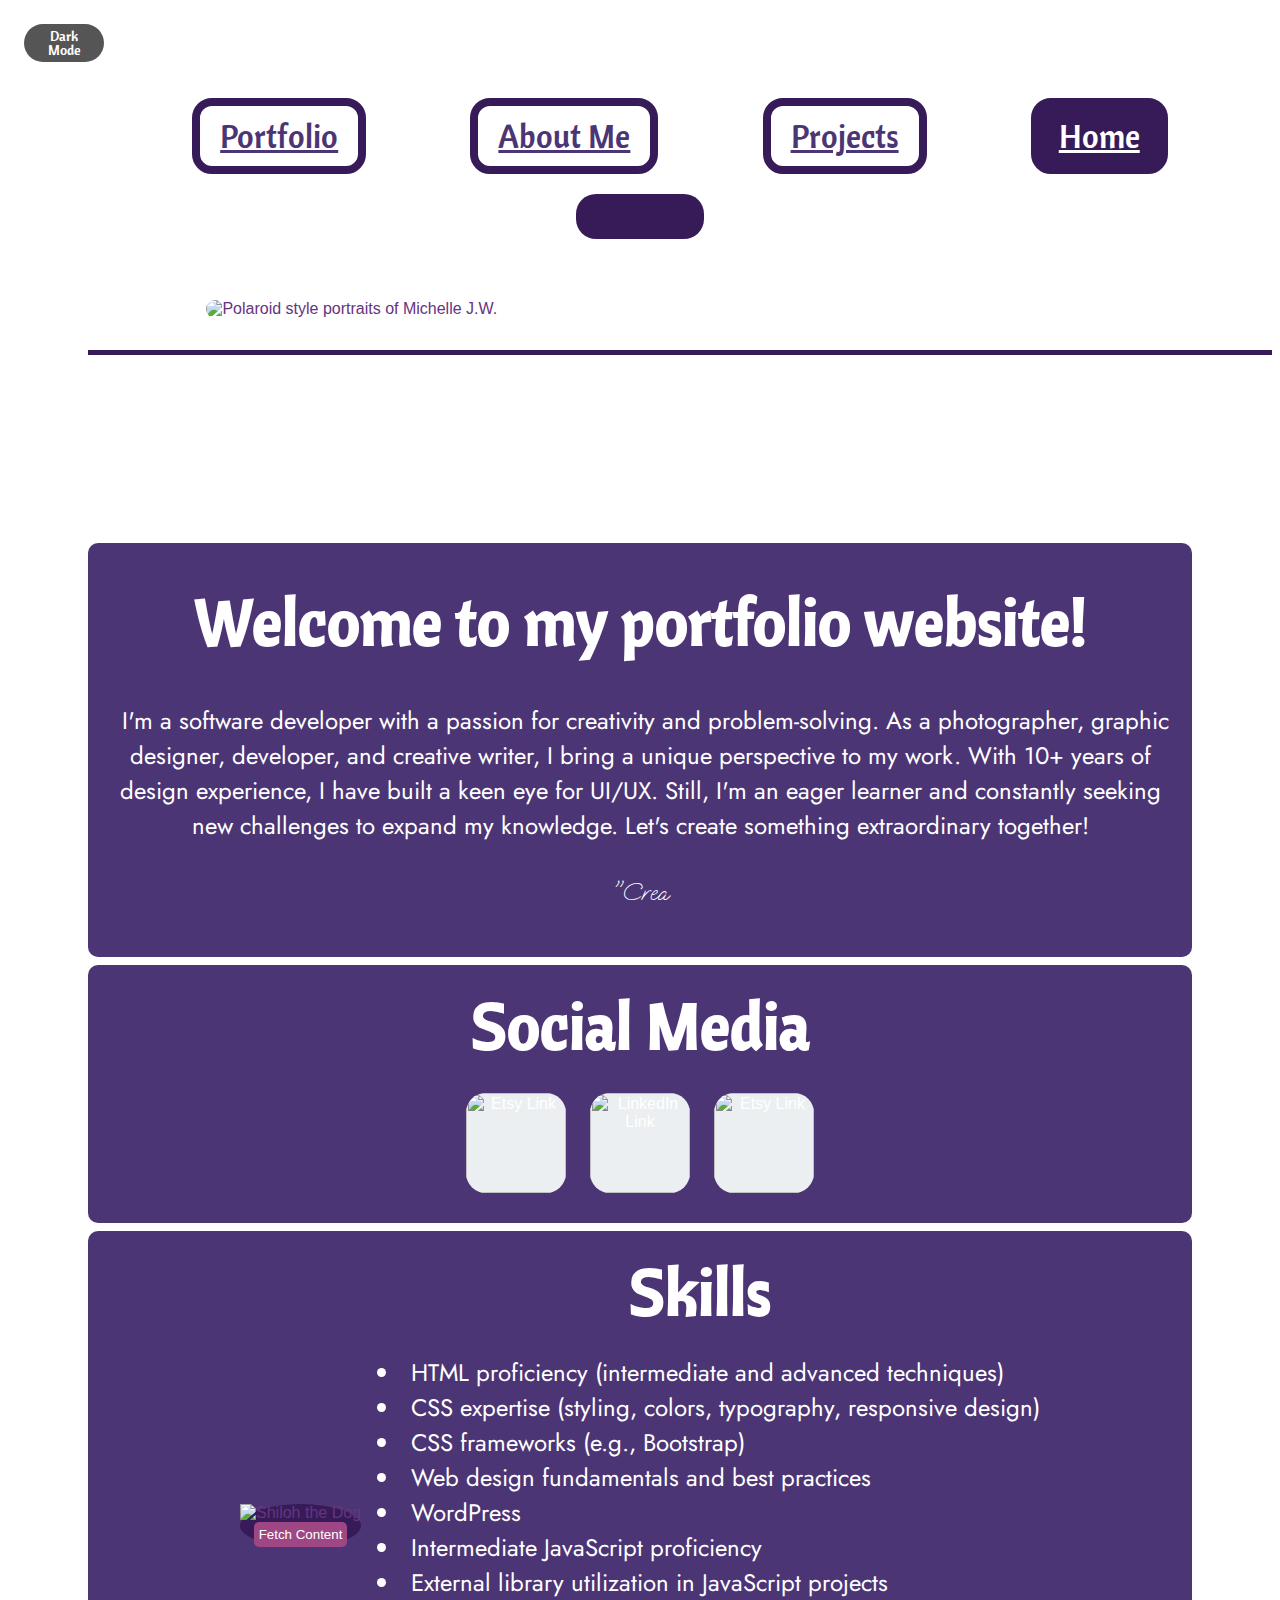
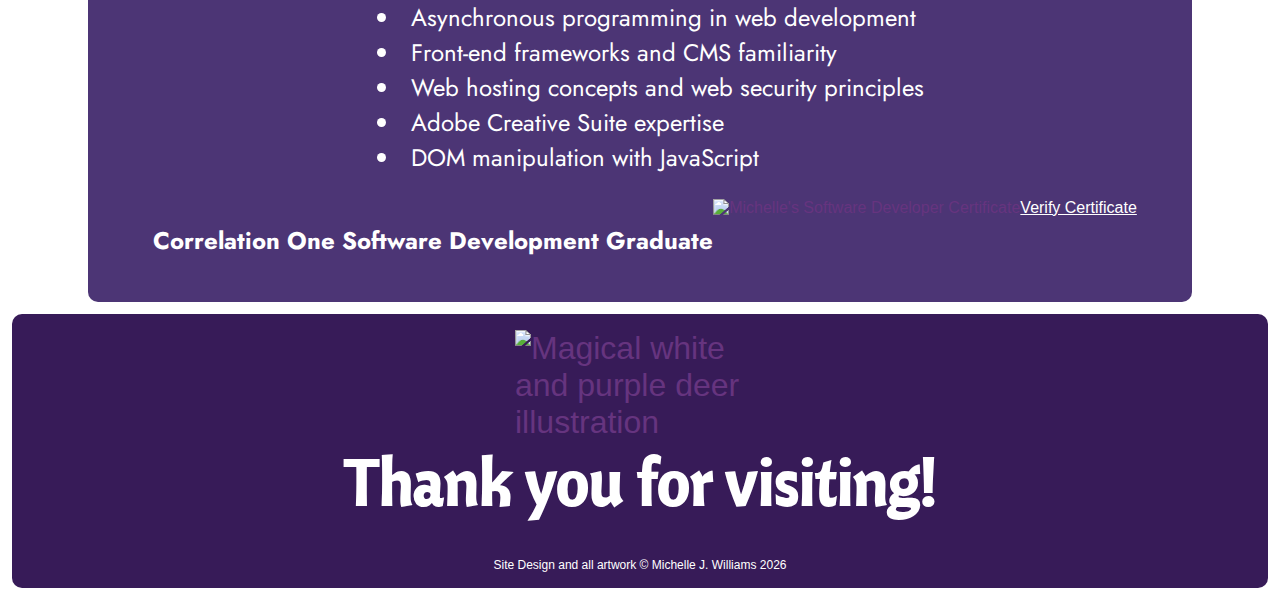
==== commit bb2d16da: "added verification link to certificate" ====
--- a/index.html
+++ b/index.html
@@ -26,10 +26,10 @@
   <script src="https://d3js.org/d3.v7.min.js"></script>
 
   <!--Favicon Links-->
-<link rel="apple-touch-icon" sizes="180x180" href="/Icons/apple-touch-icon.png">
-<link rel="icon" type="image/png" sizes="32x32" href="/Icons//favicon-32x32.png">
-<link rel="icon" type="image/png" sizes="16x16" href="/Icons/favicon-16x16.png">
-<link rel="manifest" href="/Icons/site.webmanifest">
+<link rel="apple-touch-icon" sizes="180x180" href="Icons/apple-touch-icon.png">
+<link rel="icon" type="image/png" sizes="32x32" href="Icons//favicon-32x32.png">
+<link rel="icon" type="image/png" sizes="16x16" href="Icons/favicon-16x16.png">
+<link rel="manifest" href="Icons/site.webmanifest">
 
 </head>
   
@@ -73,11 +73,11 @@
     <div class="main2">
       <div class="h3" id="h3">Social Media</div>
       <br>
-  <a href="https://www.etsy.com/shop/dearlydesignshop" target="_blank"><img src="https://assets.codepen.io/10052609/etsy-icon.png" alt="Etsy Link" width="100px" class="icon"/></a>
+  <a href="https://www.etsy.com/shop/dearlydesignshop" target="_blank" rel="noopener noreferrer"><img src="https://assets.codepen.io/10052609/etsy-icon.png" alt="Etsy Link" width="100px" class="icon"/></a>
 
-      <a href="https://www.linkedin.com/in/michelle-williams-6a0b3415b/" target="_blank"><img src="https://assets.codepen.io/10052609/linkedin-icon.png" alt="LinkedIn Link" width="100px" class="icon" /></a>
+      <a href="https://www.linkedin.com/in/michelle-williams-6a0b3415b/" target="_blank" rel="noopener noreferrer"><img src="https://assets.codepen.io/10052609/linkedin-icon.png" alt="LinkedIn Link" width="100px" class="icon" /></a>
   
-      <a href="https://www.instagram.com/DearlyDesignShop/" target="_blank"><img src="https://assets.codepen.io/10052609/instagram-icon.png" alt="Etsy Link" width="100px" class="icon"/></a>
+      <a href="https://www.instagram.com/DearlyDesignShop/" target="_blank" rel="noopener noreferrer"><img src="https://assets.codepen.io/10052609/instagram-icon.png" alt="Etsy Link" width="100px" class="icon"/></a>
      </div>
      <div class="main3">
       <div id="async-demo" class="async-demo">
@@ -107,6 +107,7 @@
        <p><strong>Correlation One Software Development Graduate</strong></p>
        <br>
        <img src="https://assets.codepen.io/10052609/WATERMARKED-SOFTWARECERTIFICATE.jpg" id="cert-img" alt="Michelle's Software Developer Certificate" />
+       <a href="https://www.credential.net/3a75618a-bc5a-4fad-8a80-ef4a113e6a3d#gs.6mx8ga" target="_blank" rel="noopener noreferrer">Verify Certificate</a>
      </div>
 
 <div class="footer">
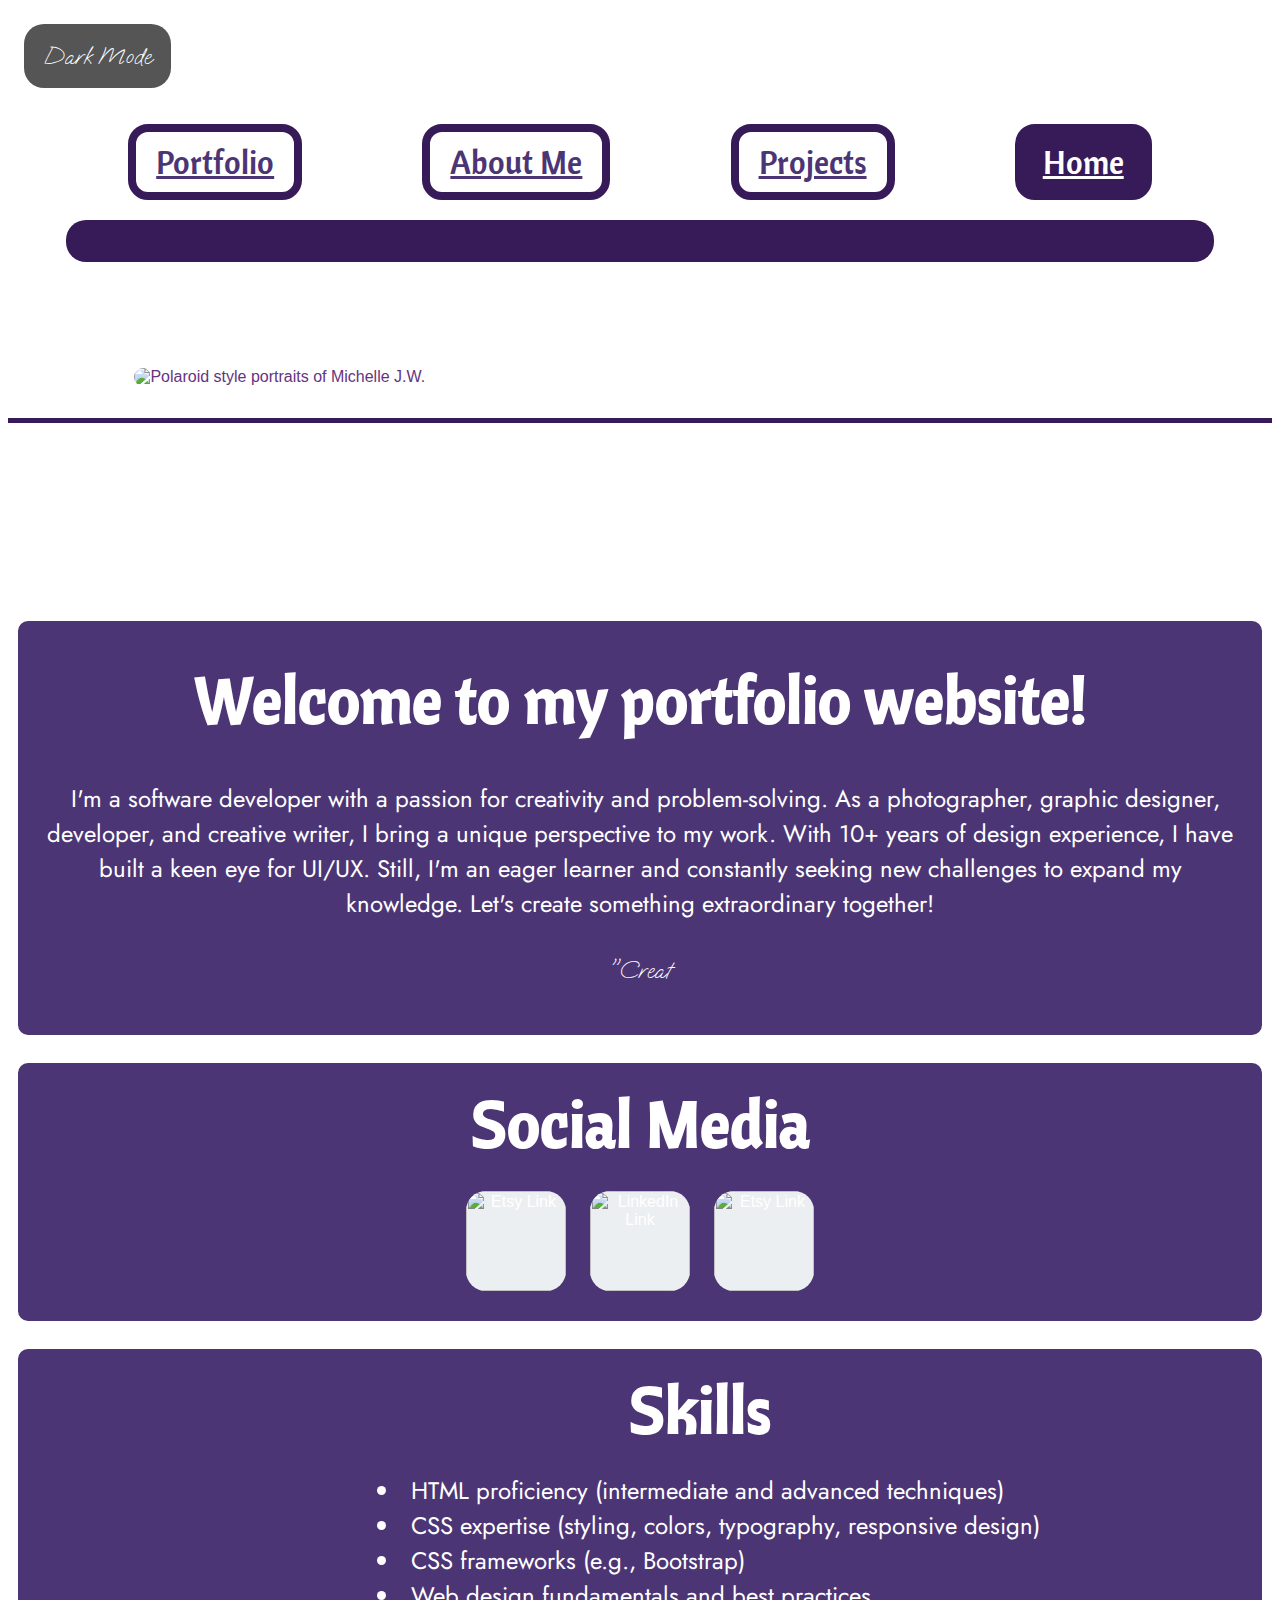
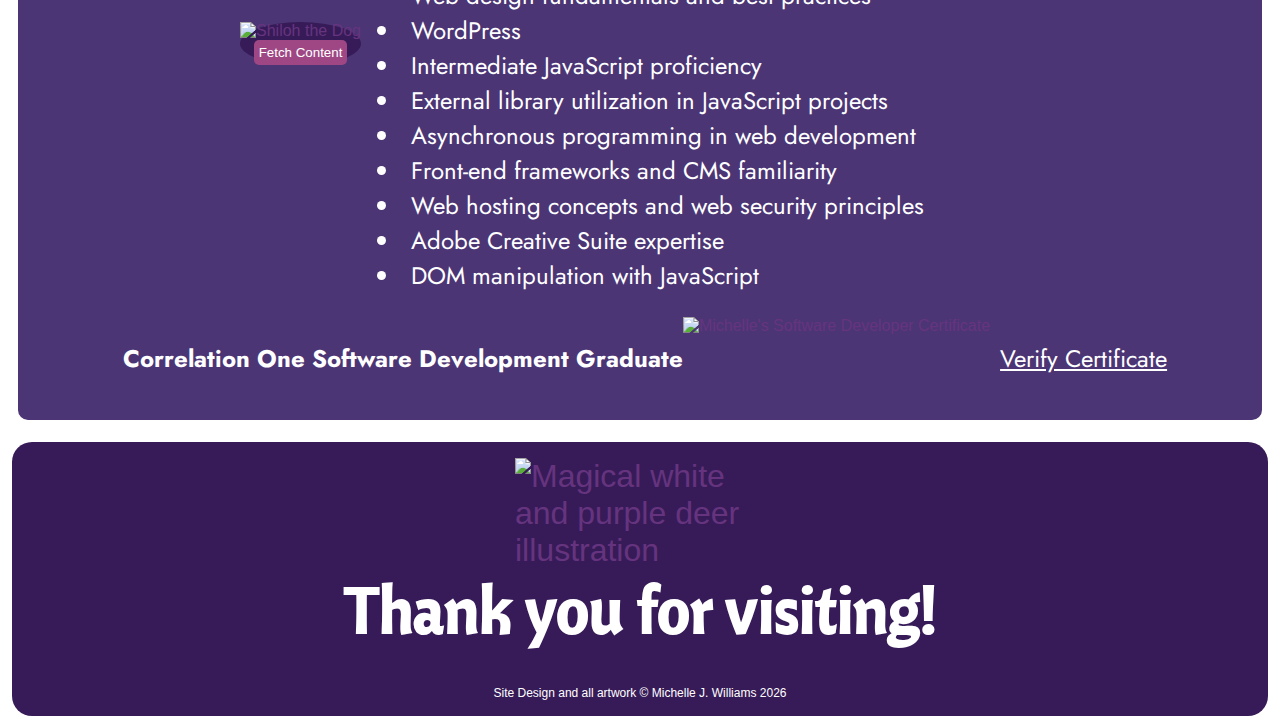
==== commit cb44f681: "added break to certificate" ====
--- a/index.html
+++ b/index.html
@@ -106,8 +106,10 @@
        <hr>
        <p><strong>Correlation One Software Development Graduate</strong></p>
        <br>
+       <br>
        <img src="https://assets.codepen.io/10052609/WATERMARKED-SOFTWARECERTIFICATE.jpg" id="cert-img" alt="Michelle's Software Developer Certificate" />
-       <a href="https://www.credential.net/3a75618a-bc5a-4fad-8a80-ef4a113e6a3d#gs.6mx8ga" target="_blank" rel="noopener noreferrer">Verify Certificate</a>
+       <br>
+       <a href="https://www.credential.net/3a75618a-bc5a-4fad-8a80-ef4a113e6a3d#gs.6mx8ga" target="_blank" rel="noopener noreferrer"><p>Verify Certificate</p></a>
      </div>
 
 <div class="footer">
--- a/style.css
+++ b/style.css
@@ -63,7 +63,6 @@
 
 .page-top {
   margin: 0 auto;
-  margin-left: 5rem;
 }
 
 .grid-container {
@@ -80,13 +79,12 @@
 .main2 {
   flex: 1;
   padding: 20px;
+  border: 10px solid white;
   justify-content: center;
   align-items: center;
   text-align: center;
-  border-radius: 10px;
+  border-radius: 20px;
   background-color: #4C3575;
-  margin-right: 5rem;
-  margin-left: 5rem;
 }
 
 .main3 {
@@ -94,11 +92,10 @@
   flex: 1;
   flex-wrap: wrap;
   padding: 20px;
-  border-radius: 10px;
+  border: 10px solid white;
+  border-radius: 20px;
   background-color: #4C3575;
   justify-content: center;
-  margin-right: 5rem;
-  margin-left: 5rem;
 }
 
 
@@ -107,7 +104,7 @@
   align-items: center;
   justify-content: center;
   padding: 20px;
-  border-radius: 10px;
+  border-radius: 20px;
   background-color: #371B58;
   margin: 0.25rem;
   font-size: 2rem;
@@ -262,15 +259,17 @@
   background-color: #555;
   color: #fff;
   border-radius: 20px;
-  padding: 5px 15px;
-  font-size: 14px;
+  padding: 20px 20px;
+  width: auto;
+  font-size: 1.5rem;
   line-height: 1;
   margin: 1rem;
-}
-
-button#darkModeToggle.btn.btn-darkmode.dark-mode {
+  font-family: "Oooh Baby",sans-serif;
+}
+
+.dark-mode button#darkModeToggle.btn.btn-darkmode {
   background-color: #f8f9fa;
-  color: #000;
+  color: #C45509;
 }
 
 #darkModeToggle {
@@ -320,33 +319,22 @@
 /* Header Line */
 
 .linetop {
-  width: 10%;
-  height: 5%;
-  border-radius: 20px;
+  width: 90%;
+  height: 2rem;
+  border-radius: 20px;
+  margin: auto;
+  padding: 5px;
   background: #371B58;
-  position: absolute;
-  left: 50%;
-  transform: translateX(-50%);
+  position: relative;
   animation: expandLine 1s linear forwards;
 }
 
-.linebottom {
-  width: 10px;
-  height: 20px;
-  border-radius: 20px;
-  background-color: rgba(158, 71, 132);
-  position: absolute;
-  left: 50%;
-  transform: translateX(-50%);
-  animation: expandLine 1s linear forwards;
-}
-
 @keyframes expandLine {
-  0% {
-    width: 10px;
-  }
-  100% {
-    width: calc(100% - 20px);
+  from {
+    transform: scaleX(0);
+  }
+  to {
+    transform: scaleX(1);
   }
 }
 
